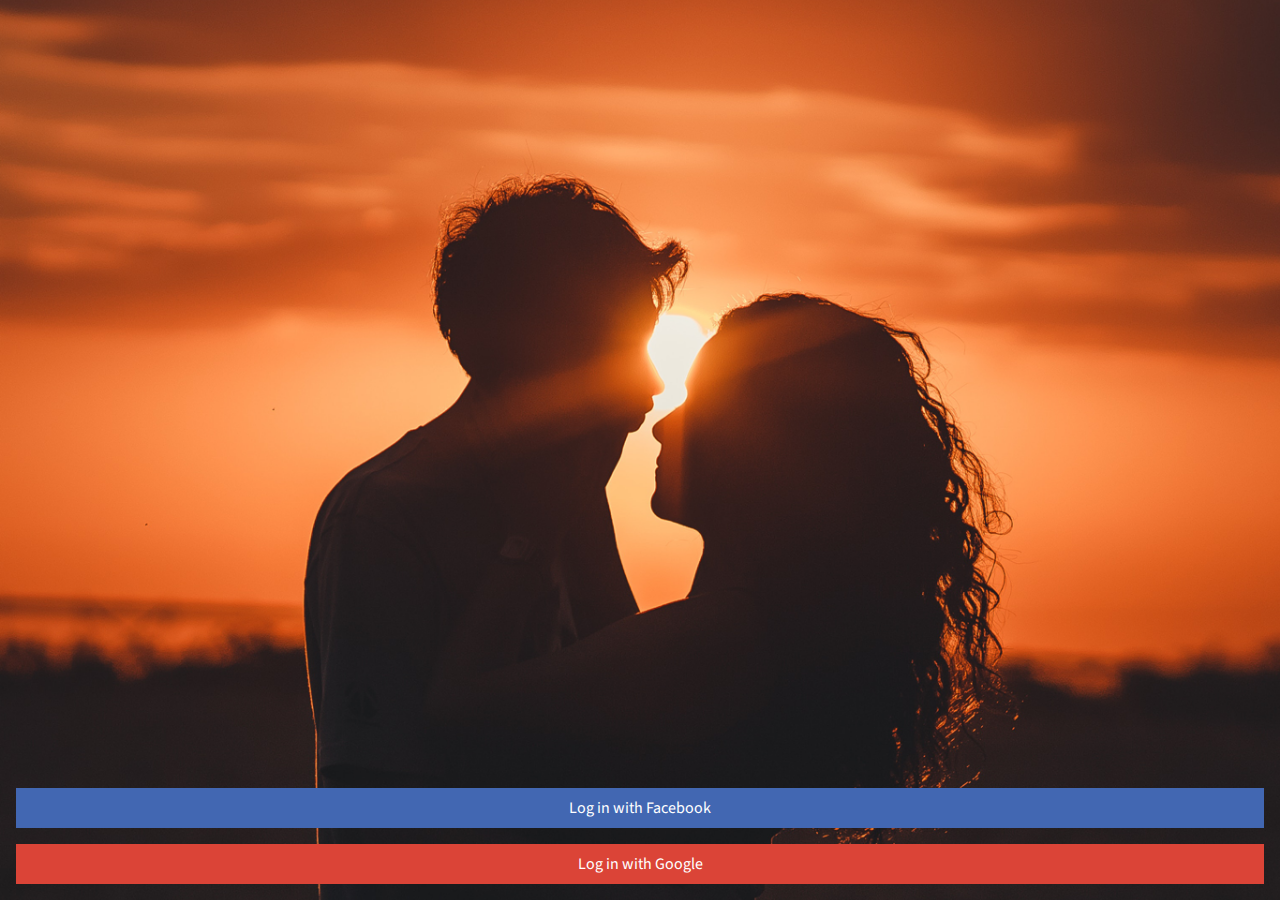
==== webapp.html @ 308ae74e "update" ====
<html>
	<head>
		<meta charset="utf-8" />
		<meta name="format-detection" content="telephone=no" />
		<meta name="msapplication-tap-highlight" content="no" />
		<meta name="viewport" content="user-scalable=no, initial-scale=1, maximum-scale=1, minimum-scale=1, width=device-width" />
		<!-- Good default declaration:
		* gap: is required only on iOS (when using UIWebView) and is needed for JS->native communication
		* https://ssl.gstatic.com is required only on Android and is needed for TalkBack to function properly
		* Disables use of eval() and inline scripts in order to mitigate risk of XSS vulnerabilities. To change this:
			* Enable inline JS: add 'unsafe-inline' to default-src
			* Enable eval(): add 'unsafe-eval' to default-src
		* Create your own at http://cspisawesome.com
		-->
		<!-- <meta http-equiv="Content-Security-Policy" content="default-src 'self' data: gap: 'unsafe-inline' https://ssl.gstatic.com; style-src 'self' 'unsafe-inline'; media-src *" /> -->

		<link rel="stylesheet" href="https://fonts.googleapis.com/css?family=Source+Sans+Pro">
		<link rel="stylesheet" type="text/css" href="css/main.css" />
		<title>Lovetag42</title>
	</head>
	<body>

		<div class="wrapper">
		
			<div class="no-hiding-panel maps-panel">
			
				<div class="header">
					<div class="user-details">Hi, <span class="username"></span><img class="profile-picture" src="" /></div>
					<div class="back-button"></div>
				</div>
				
				<div id="map"></div>
				
				<div id="gallery"></div>
				
			</div>
			
			<div class="panel detail-panel" style="display: none;">
				
			</div>
			
			<div class="panel search-panel" style="display: none;">
				
			</div>
		
			<div class="panel authenticate-panel" style="display: none;">
				<a class="auth-btn facebook-btn" onclick="facebookLogin()">Log in with Facebook</a>
				<a class="auth-btn google-btn" onclick="googleLogin()">Log in with Google</a>
			</div>
			
			<div class="panel panel-splash"></div>
			
			<div class="footer footer-navigation" style="display: none;">
				<div class="nav-item search"></div>
				<div class="nav-item upload"></div>
				<div class="nav-item account"></div>
			</div>
			
			<div class="footer footer-photo" style="display: none;">
				<div class="nav-item">Library</div>
				<div class="nav-item">Photo</div>
			</div>
			
			<script src="lib/jquery-1.8.2.min.js"></script>
			<script src="lib/openfb.js"></script>
			<script src="https://maps.googleapis.com/maps/api/js?key=AIzaSyAFmWFpko4mhplyc1PPwchmqTqs2IB0gsU&callback=initMap" async defer></script>
			
			<script src="js/main.js"></script>
			
			<script type="text/javascript">
			
			$(document).ready(function() {
				
				init();
				
			});
			
			function initMap() {
				// Create a Google Maps native view under the map div.
				var div = document.getElementById("map");
				var map = new google.maps.Map(div,{
					zoom: 6,
					center: {lat: 52.000216, lng: 4.895168}
				});
			}
			</script>
		
		</div>

	</body>
</html>
---- css/main.css ----
html {
    height: 100%;
}

body {
    font-family: 'Source Sans Pro', sans-serif;
    font-size: 16px;
    margin: 0;
    padding: 0;
    height: 100%;
    background-color: #fff;
    overflow: hidden;
    position: relative;
}

.wrapper {
	position: relative;
	margin: 0 auto;
	max-width: 1366px;
}

.wrapper .navigation {
	max-width: 1366px;
}

.panel, .no-hiding-panel {
	position: absolute;
	top: 0;	right: 0; bottom: 0; left: 0;
	background-color: #eee;
	background-image: url('../img/splash-image.png');
	background-repeat: no-repeat;
	background-position: center center;
	background-size: cover;
	height: 100vh;
	animation-name: fadeIn;
    animation-iteration-count: 1;
    animation-timing-function: ease-in-out;
    animation-duration: 1s;
    animation-fill-mode:forwards;
}

@keyframes fadeIn {
    0% {
        opacity: 0;
    }
    100% {
        opacity: 1;
    }
}

.auth-btn {
	position: absolute;
	cursor: pointer;
	height: 40px;
	line-height: 40px;
	padding: 0 24px;
	color: #fff;
	margin: 0 16px;
	text-align: center;
	width: calc(100% - 80px);
	left: 0;
	right: 0;
}

.facebook-btn {
	background-color: #4267b2;
	bottom: 72px;
}

.google-btn {
	background-color: #db4437;
	bottom: 16px;
}

.footer {
	position: fixed;
	background-color: #fff;
	width: 100%;
	max-width: 1366px;
	padding: 0 8%;
	bottom: 0;
}

.footer .nav-item {
	float: left;
	text-align: center;
	width: 28%;
	height: 50px;
	background-repeat: no-repeat;
	background-size: 30px;
	background-position: center;
}

.footer .nav-item.search { background-image: url('../img/search.png'); }
.footer .nav-item.upload { background-image: url('../img/upload.png'); }
.footer .nav-item.account { background-image: url('../img/user.png'); }

.header {
	position: relative;
    background: #efefef;
    height: 50px;
    line-height: 50px;
    width: 100%;
    color: #fff;
    -webkit-user-select: none;
    -webkit-touch-callout: none;
    border-bottom: solid 1px #efefef;
}

.header .user-details {
	float: right;
	color: #000;
	padding-right: 60px;
}

.header .user-details .profile-picture {
	position: absolute;
	right: 10px;
	top: 5px;
	height: 40px;
	border-radius: 50%;
}

.header .back-button {
	display: inline-block;
	height: 40px;
	width: 40px;
	background-image: url('../img/angle-left.svg');
	background-repeat: no-repeat;
	background-size: 40px;
	margin: 5px 0;
}

#map {
	background-color: #ddd;
	width: 100%;
	height: calc(100vh - 100px);
}

.search-bar {
    background: #ccc;
    height: 32px;
    padding-left:6px;
    padding-right: 6px;
    padding-top: 6px;
    margin-bottom: 6px;
    border-bottom: solid 1px #666;
}

input[type="search"] {
    width:100%;
	border: none;
	border-radius: 4px;
	padding: 4px 0px 2px 2px;
	margin-top: 0px;
	font-size: 16px;
	box-shadow: inset 0 2px 2px rgba(0,0,0,.5), 0 1px #fff;
	background: #eee;
    -webkit-appearance:none;
}

input[type="search"]:focus {
	outline: none;
	box-shadow: inset 0 4px 8px rgba(0,0,0,.5), 0 1px #fff;
}

ul {
    margin: 0;
    padding: 0;
    list-style: none;
    background-color: #fafafa;
    border-bottom: 1px solid #e0e0e0;
}

li {
    display: block;
    border-top: 1px solid #c0c0c0;
    padding: 10px;
}

ul {
    margin: 0;
    padding: 0;
    list-style: none;
    background-color: #fff;
    border-bottom: 1px solid #e0e0e0;
}

li {
    display: block;
    border-top: 1px solid #e0e0e0;
    padding: 10px;
}

li {
    padding: 0;
    display: -webkit-box;
    display: -moz-box;
    display: box;
    width: 100%;
}

li>a {
    color: #000;
    display: block;
    padding: 5px;
    text-decoration: none;
    width: 100%;
    -webkit-box-flex: 1;
    -moz-box-flex: 1;
    box-flex: 1;
    -webkit-box-sizing: border-box;
    -moz-box-sizing: border-box;
    box-sizing: border-box;
    background-position: -10px 0;
    background-repeat: no-repeat;
    -webkit-background-size: 10px 100%;
    -moz-background-size: 10px 100%;
    -ms-background-size: 10px 100%;
    -o-background-size: 10px 100%;
    background-size: 10px 100%;
}

li>a * {
    pointer-events: none;
}

.button {
	-moz-box-shadow:inset 0px 1px 0px 0px #ffffff;
	-webkit-box-shadow:inset 0px 1px 0px 0px #ffffff;
	box-shadow:inset 0px 1px 0px 0px #ffffff;
	background:-webkit-gradient( linear, left top, left bottom, color-stop(0.05, #ededed), color-stop(1, #dfdfdf) );
	background:-moz-linear-gradient( center top, #ededed 5%, #dfdfdf 100% );
	filter:progid:DXImageTransform.Microsoft.gradient(startColorstr='#ededed', endColorstr='#dfdfdf');
	background-color:#ededed;
	-moz-border-radius:2px;
	-webkit-border-radius:2px;
	border-radius:2px;
	border:1px solid #dcdcdc;
	display:inline-block;
	color:#666666;
	font-size:14px;
	text-decoration:none;
	text-shadow:1px 1px 0px #ffffff;
}

.button:hover {
	background:-webkit-gradient( linear, left top, left bottom, color-stop(0.05, #dfdfdf), color-stop(1, #ededed) );
	background:-moz-linear-gradient( center top, #dfdfdf 5%, #ededed 100% );
	filter:progid:DXImageTransform.Microsoft.gradient(startColorstr='#dfdfdf', endColorstr='#ededed');
	background-color:#dfdfdf;

}

h1 {
    font-size: 18px;
    padding: 20 0 0 0;
    margin: 0px;
}

h2 {
    font-size: 16px;
    font-weight: normal;
    padding: 0px;
    margin: 0px;
}

.employee-image {
    float:left;
    margin:10px;
    width:100px;
    height:100px;
}
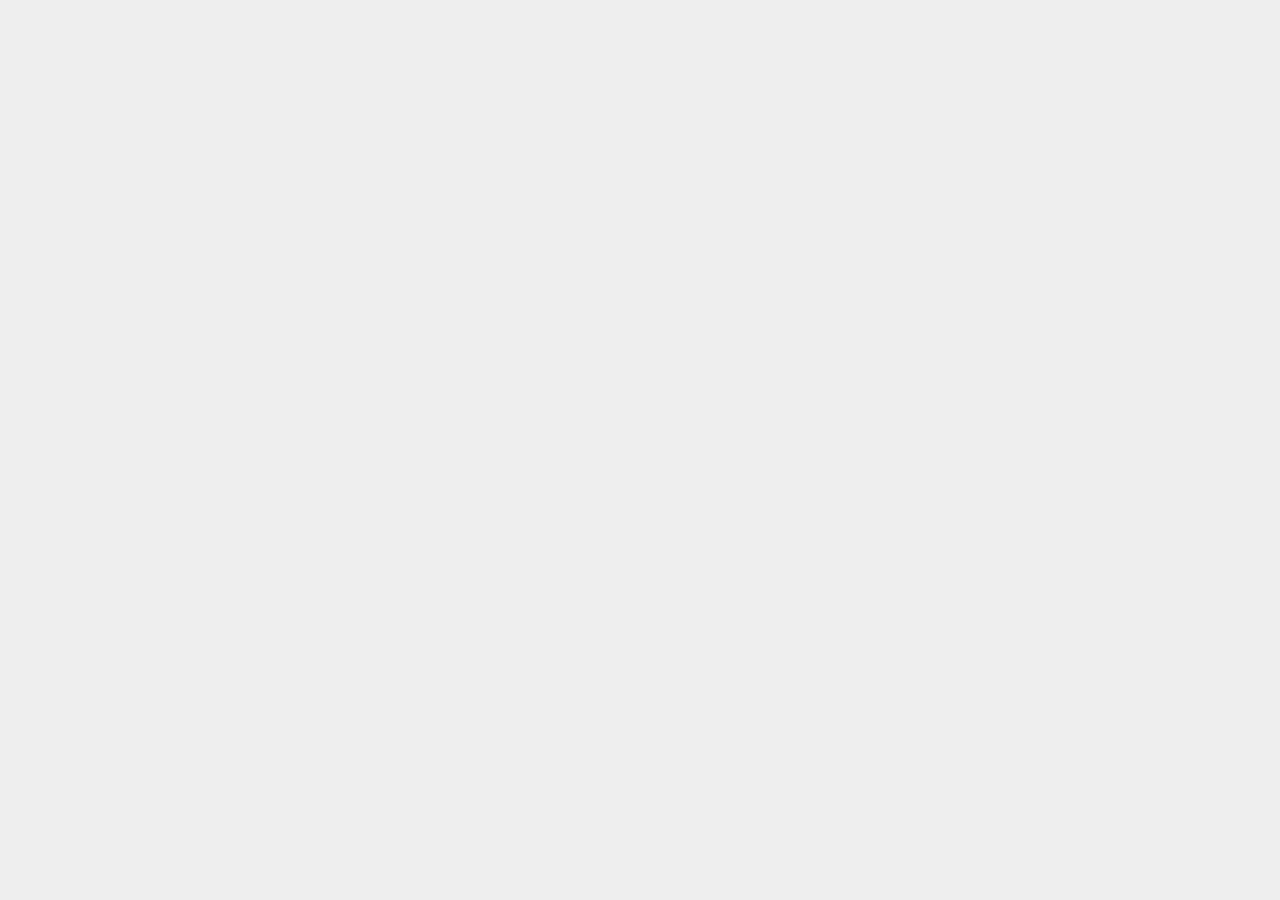
==== commit e7899514: "update" ====
--- a/webapp.html
+++ b/webapp.html
@@ -48,6 +48,7 @@
 				<a class="auth-btn google-btn" onclick="googleLogin()">Log in with Google</a>
 			</div>
 			
+			<div class="panel-splash-background"></div>
 			<div class="panel panel-splash"></div>
 			
 			<div class="footer footer-navigation" style="display: none;">
--- a/css/main.css
+++ b/css/main.css
@@ -23,7 +23,7 @@
 	max-width: 1366px;
 }
 
-.panel, .no-hiding-panel {
+.panel, .no-hiding-panel, .panel-splash-background {
 	position: absolute;
 	top: 0;	right: 0; bottom: 0; left: 0;
 	background-color: #eee;
@@ -37,6 +37,11 @@
     animation-timing-function: ease-in-out;
     animation-duration: 1s;
     animation-fill-mode:forwards;
+}
+
+.panel-splash-background {
+	animation: none;
+	background-image: none;
 }
 
 @keyframes fadeIn {
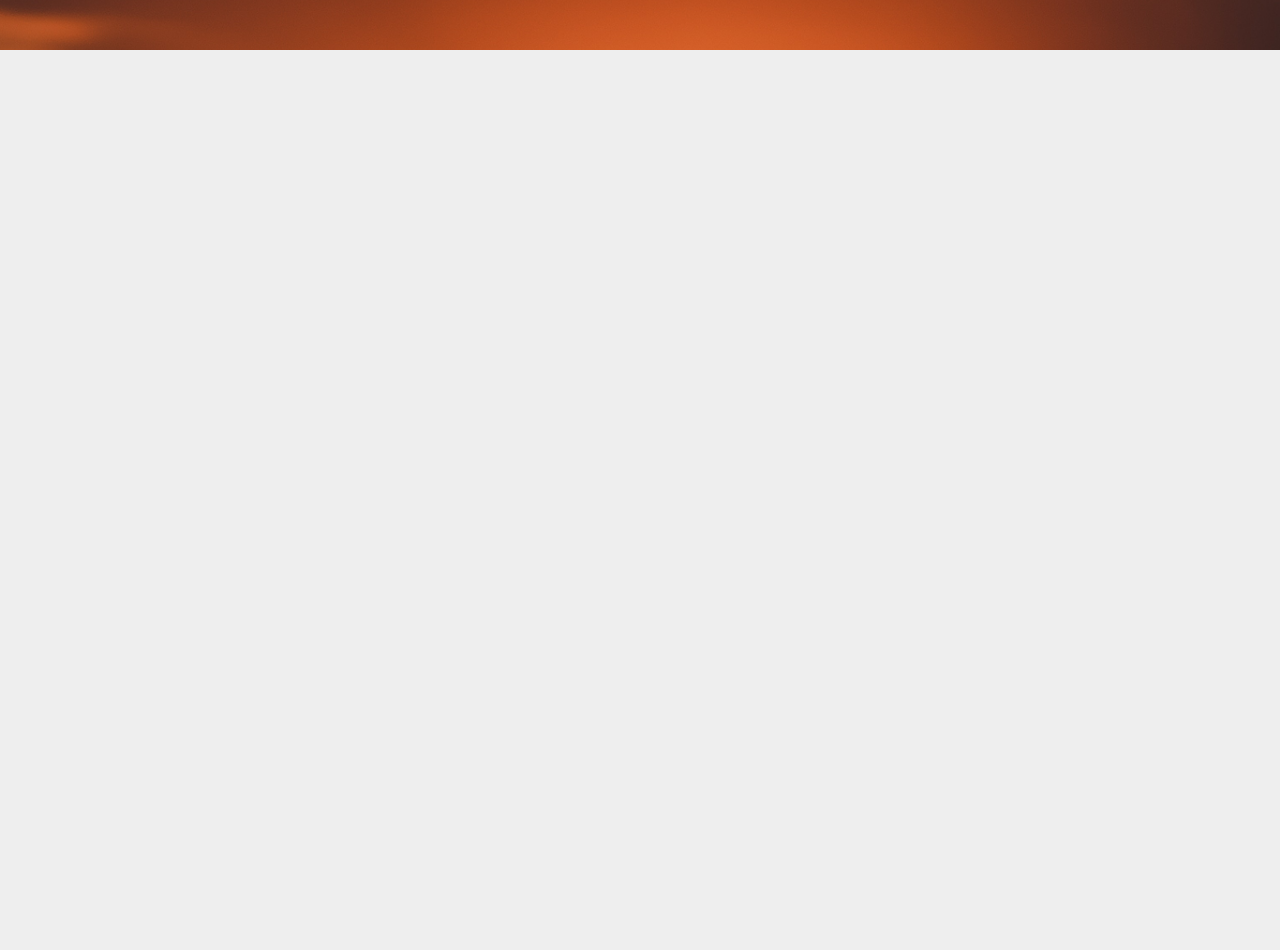
==== commit df71bf31: "update" ====
--- a/webapp.html
+++ b/webapp.html
@@ -22,12 +22,12 @@
 
 		<div class="wrapper">
 		
+			<div class="header">
+				<div class="user-details">Hi, <span class="username"></span><img class="profile-picture" src="" /></div>
+				<div class="back-button"></div>
+			</div>
+			
 			<div class="no-hiding-panel maps-panel">
-			
-				<div class="header">
-					<div class="user-details">Hi, <span class="username"></span><img class="profile-picture" src="" /></div>
-					<div class="back-button"></div>
-				</div>
 				
 				<div id="map"></div>
 				
@@ -37,6 +37,16 @@
 			
 			<div class="panel detail-panel" style="display: none;">
 				
+			</div>
+			
+			<div class="panel capture-panel" style="display: none;">
+				<div class="capture-container">
+					<img id="capture-image" src="img/take-photo.png" style="display: none;" />
+					<div class="capture-button">
+						<img src="img/take-photo.png" /><br>
+						Take a photo
+					</div>
+				</div>
 			</div>
 			
 			<div class="panel search-panel" style="display: none;">
@@ -58,8 +68,8 @@
 			</div>
 			
 			<div class="footer footer-photo" style="display: none;">
-				<div class="nav-item">Library</div>
-				<div class="nav-item">Photo</div>
+				<div class="nav-item library">Library</div>
+				<div class="nav-item photo">Photo</div>
 			</div>
 			
 			<script src="lib/jquery-1.8.2.min.js"></script>
--- a/css/main.css
+++ b/css/main.css
@@ -25,7 +25,7 @@
 
 .panel, .no-hiding-panel, .panel-splash-background {
 	position: absolute;
-	top: 0;	right: 0; bottom: 0; left: 0;
+	top: 50px;	right: 0; bottom: 0; left: 0;
 	background-color: #eee;
 	background-image: url('../img/splash-image.png');
 	background-repeat: no-repeat;
@@ -37,6 +37,10 @@
     animation-timing-function: ease-in-out;
     animation-duration: 1s;
     animation-fill-mode:forwards;
+}
+
+.panel.authenticate-panel {
+	top: 0;
 }
 
 .panel-splash-background {
@@ -77,28 +81,65 @@
 	bottom: 16px;
 }
 
+.capture-container {
+	width: 100%;
+	background: #000;
+	height: calc(100vh - 100px);
+}
+
+.capture-container .capture-button {
+	cursor: pointer;
+	width: 120px;
+	color: #fff;
+	text-align: center;
+    margin: 0 auto;
+	padding-top: 80px;
+	line-height: 35px;
+}
+
+.capture-container .capture-button img {
+	width: 40px;
+	height: 40px;
+}
+
+.capture-container #capture-image {
+	width: 100%;
+	max-height: calc(100vh - 100px);
+	max-width: 100%;
+	object-fit: contain;
+}
+
 .footer {
 	position: fixed;
 	background-color: #fff;
 	width: 100%;
-	max-width: 1366px;
-	padding: 0 8%;
 	bottom: 0;
 }
 
 .footer .nav-item {
 	float: left;
 	text-align: center;
-	width: 28%;
 	height: 50px;
 	background-repeat: no-repeat;
 	background-size: 30px;
 	background-position: center;
+	cursor: pointer;
+	line-height: 50px;
 }
+
+.footer.footer-navigation { padding: 0 8%; max-width: calc(1366px - 16%); }
+.footer.footer-photo { padding: 0; max-width: 1366px; }
+.footer.footer-navigation .nav-item { width: 33%; }
+.footer.footer-photo .nav-item { width: 50%; }
 
 .footer .nav-item.search { background-image: url('../img/search.png'); }
 .footer .nav-item.upload { background-image: url('../img/upload.png'); }
 .footer .nav-item.account { background-image: url('../img/user.png'); }
+
+.footer .nav-item.library.active, 
+.footer .nav-item.photo.active { 
+	border-bottom: 4px solid #000;
+}
 
 .header {
 	position: relative;
@@ -142,121 +183,6 @@
 	height: calc(100vh - 100px);
 }
 
-.search-bar {
-    background: #ccc;
-    height: 32px;
-    padding-left:6px;
-    padding-right: 6px;
-    padding-top: 6px;
-    margin-bottom: 6px;
-    border-bottom: solid 1px #666;
-}
-
-input[type="search"] {
-    width:100%;
-	border: none;
-	border-radius: 4px;
-	padding: 4px 0px 2px 2px;
-	margin-top: 0px;
-	font-size: 16px;
-	box-shadow: inset 0 2px 2px rgba(0,0,0,.5), 0 1px #fff;
-	background: #eee;
-    -webkit-appearance:none;
-}
-
-input[type="search"]:focus {
-	outline: none;
-	box-shadow: inset 0 4px 8px rgba(0,0,0,.5), 0 1px #fff;
-}
-
-ul {
-    margin: 0;
-    padding: 0;
-    list-style: none;
-    background-color: #fafafa;
-    border-bottom: 1px solid #e0e0e0;
-}
-
-li {
-    display: block;
-    border-top: 1px solid #c0c0c0;
-    padding: 10px;
-}
-
-ul {
-    margin: 0;
-    padding: 0;
-    list-style: none;
-    background-color: #fff;
-    border-bottom: 1px solid #e0e0e0;
-}
-
-li {
-    display: block;
-    border-top: 1px solid #e0e0e0;
-    padding: 10px;
-}
-
-li {
-    padding: 0;
-    display: -webkit-box;
-    display: -moz-box;
-    display: box;
-    width: 100%;
-}
-
-li>a {
-    color: #000;
-    display: block;
-    padding: 5px;
-    text-decoration: none;
-    width: 100%;
-    -webkit-box-flex: 1;
-    -moz-box-flex: 1;
-    box-flex: 1;
-    -webkit-box-sizing: border-box;
-    -moz-box-sizing: border-box;
-    box-sizing: border-box;
-    background-position: -10px 0;
-    background-repeat: no-repeat;
-    -webkit-background-size: 10px 100%;
-    -moz-background-size: 10px 100%;
-    -ms-background-size: 10px 100%;
-    -o-background-size: 10px 100%;
-    background-size: 10px 100%;
-}
-
-li>a * {
-    pointer-events: none;
-}
-
-.button {
-	-moz-box-shadow:inset 0px 1px 0px 0px #ffffff;
-	-webkit-box-shadow:inset 0px 1px 0px 0px #ffffff;
-	box-shadow:inset 0px 1px 0px 0px #ffffff;
-	background:-webkit-gradient( linear, left top, left bottom, color-stop(0.05, #ededed), color-stop(1, #dfdfdf) );
-	background:-moz-linear-gradient( center top, #ededed 5%, #dfdfdf 100% );
-	filter:progid:DXImageTransform.Microsoft.gradient(startColorstr='#ededed', endColorstr='#dfdfdf');
-	background-color:#ededed;
-	-moz-border-radius:2px;
-	-webkit-border-radius:2px;
-	border-radius:2px;
-	border:1px solid #dcdcdc;
-	display:inline-block;
-	color:#666666;
-	font-size:14px;
-	text-decoration:none;
-	text-shadow:1px 1px 0px #ffffff;
-}
-
-.button:hover {
-	background:-webkit-gradient( linear, left top, left bottom, color-stop(0.05, #dfdfdf), color-stop(1, #ededed) );
-	background:-moz-linear-gradient( center top, #dfdfdf 5%, #ededed 100% );
-	filter:progid:DXImageTransform.Microsoft.gradient(startColorstr='#dfdfdf', endColorstr='#ededed');
-	background-color:#dfdfdf;
-
-}
-
 h1 {
     font-size: 18px;
     padding: 20 0 0 0;
@@ -268,11 +194,4 @@
     font-weight: normal;
     padding: 0px;
     margin: 0px;
-}
-
-.employee-image {
-    float:left;
-    margin:10px;
-    width:100px;
-    height:100px;
 }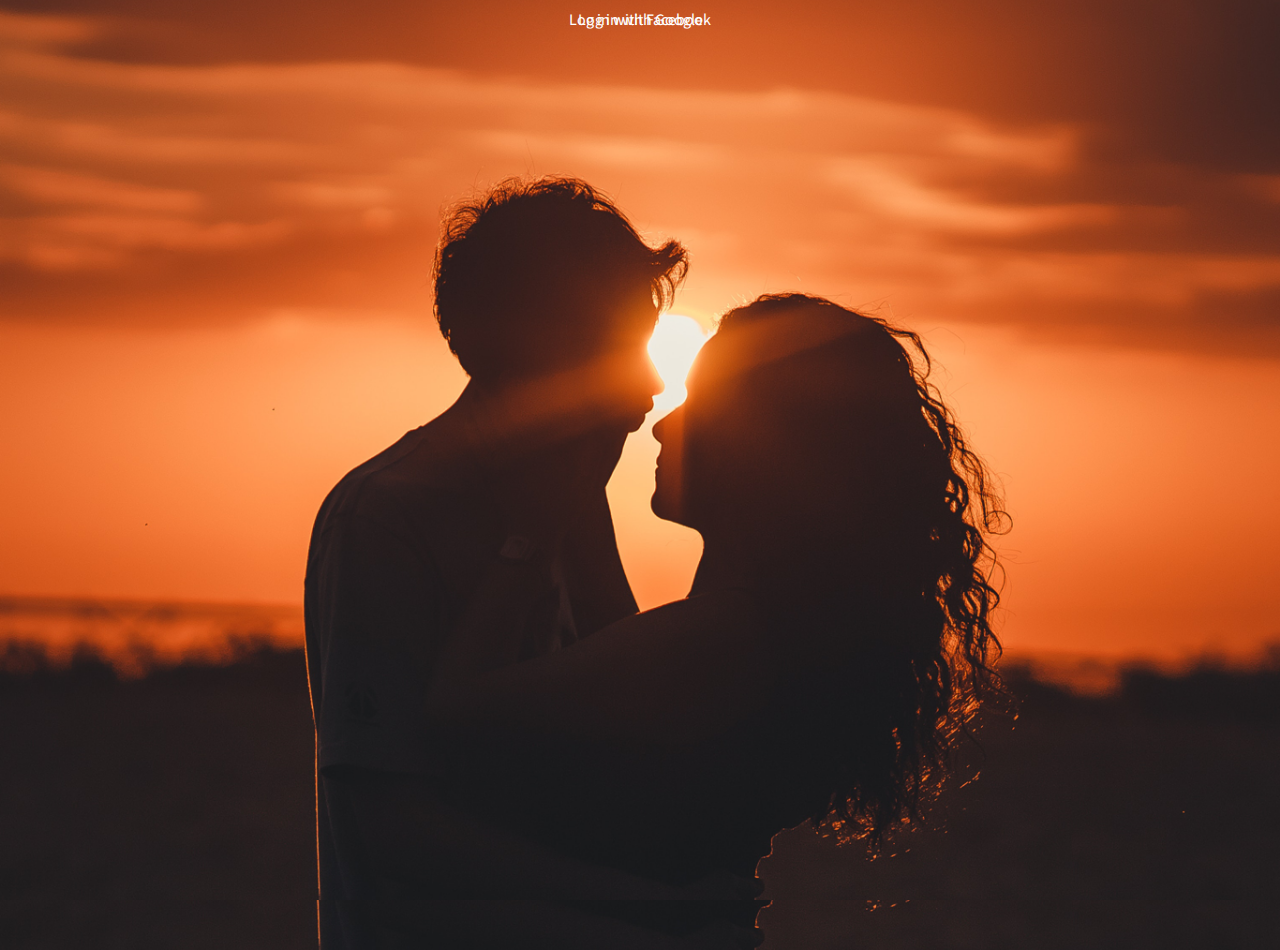
==== commit b3ed2fc4: "update" ====
--- a/webapp.html
+++ b/webapp.html
@@ -24,7 +24,7 @@
 		
 			<div class="header">
 				<div class="user-details">Hi, <span class="username"></span><img class="profile-picture" src="" /></div>
-				<div class="back-button"></div>
+				<div class="back-button" id="back-button"></div>
 			</div>
 			
 			<div class="no-hiding-panel maps-panel">
@@ -42,6 +42,7 @@
 			<div class="panel capture-panel" style="display: none;">
 				<div class="capture-container">
 					<img id="capture-image" src="img/take-photo.png" style="display: none;" />
+					<video id="capture-stream"></video>
 					<div class="capture-button">
 						<img src="img/take-photo.png" /><br>
 						Take a photo
@@ -54,12 +55,12 @@
 			</div>
 		
 			<div class="panel authenticate-panel" style="display: none;">
-				<a class="auth-btn facebook-btn" onclick="facebookLogin()">Log in with Facebook</a>
-				<a class="auth-btn google-btn" onclick="googleLogin()">Log in with Google</a>
+				<a class="auth-btn" id="facebook-btn">Log in with Facebook</a>
+				<a class="auth-btn" id="google-btn">Log in with Google</a>
 			</div>
 			
-			<div class="panel-splash-background"></div>
-			<div class="panel panel-splash"></div>
+			<!--<div class="panel-splash-background"></div>
+			<div class="panel panel-splash"></div>-->
 			
 			<div class="footer footer-navigation" style="display: none;">
 				<div class="nav-item search"></div>
@@ -82,7 +83,7 @@
 			
 			$(document).ready(function() {
 				
-				init();
+				App.init({platform:'browser'});
 				
 			});
 			
